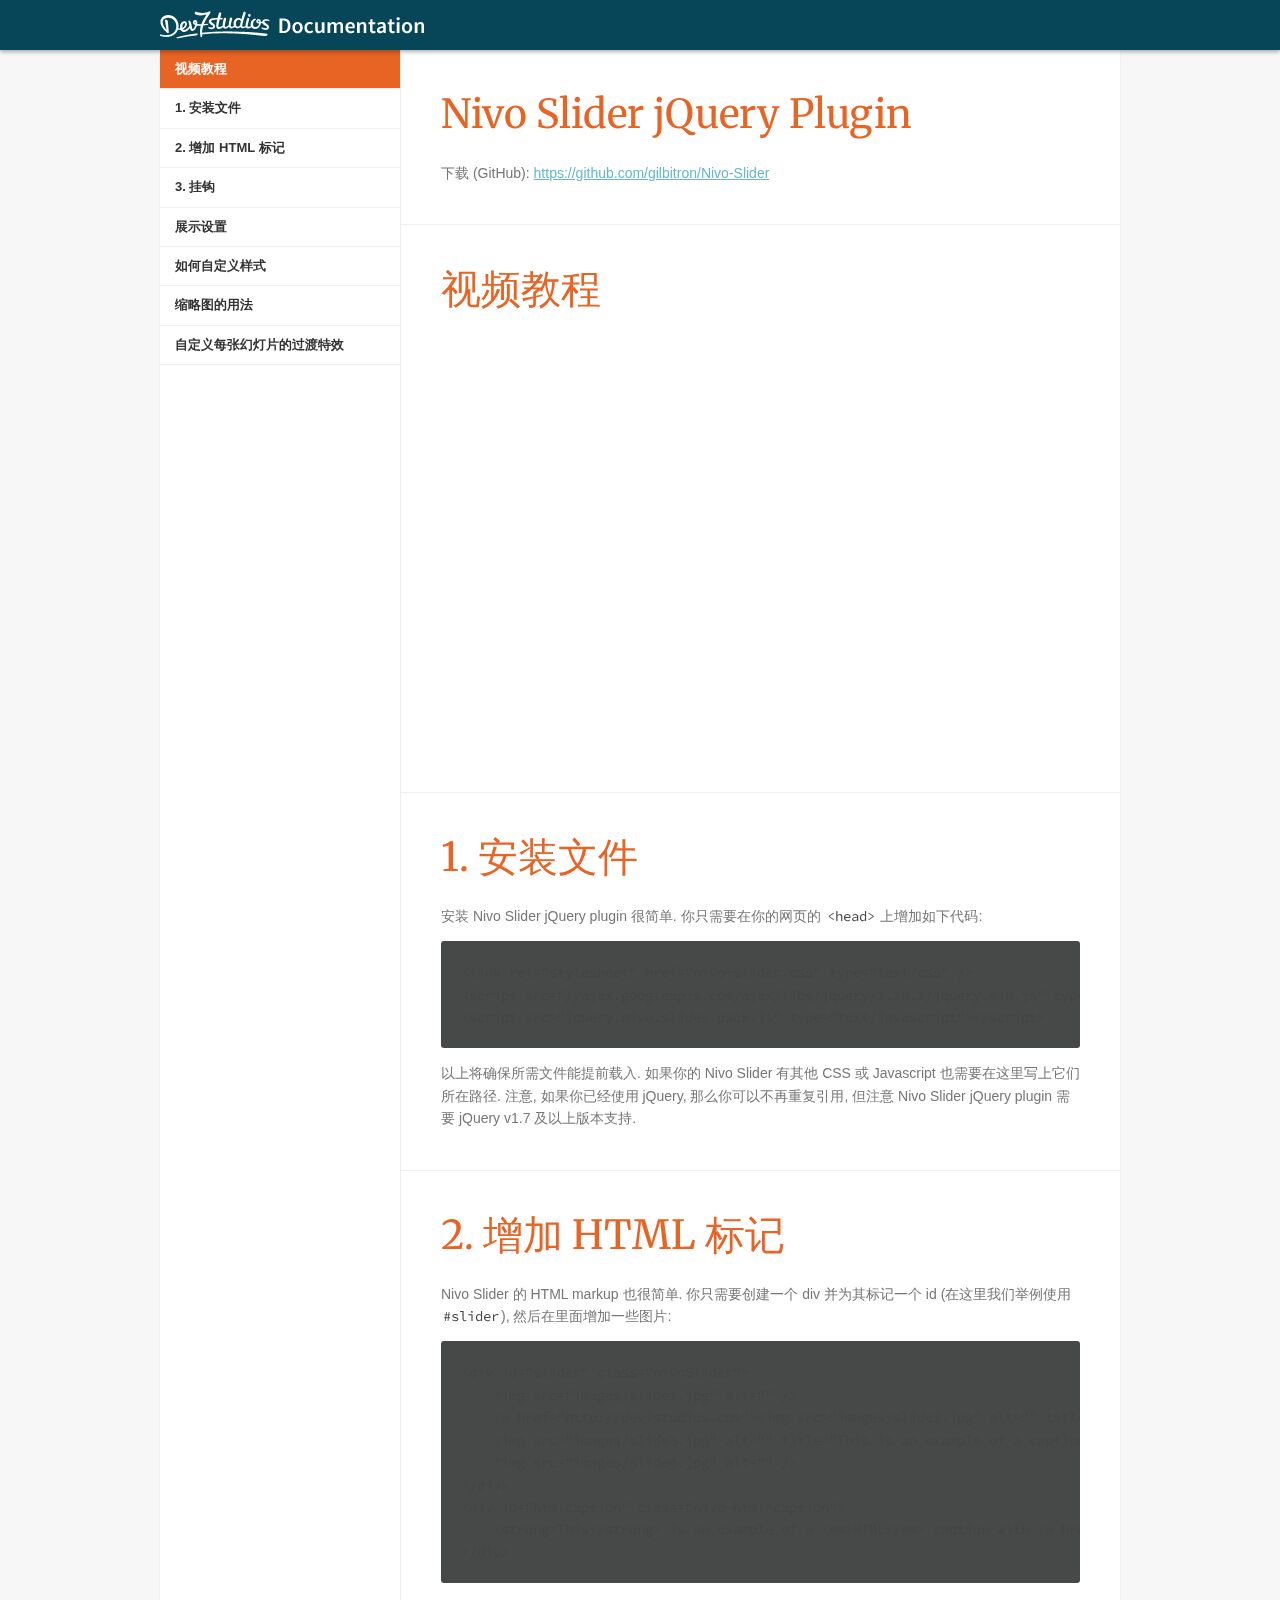
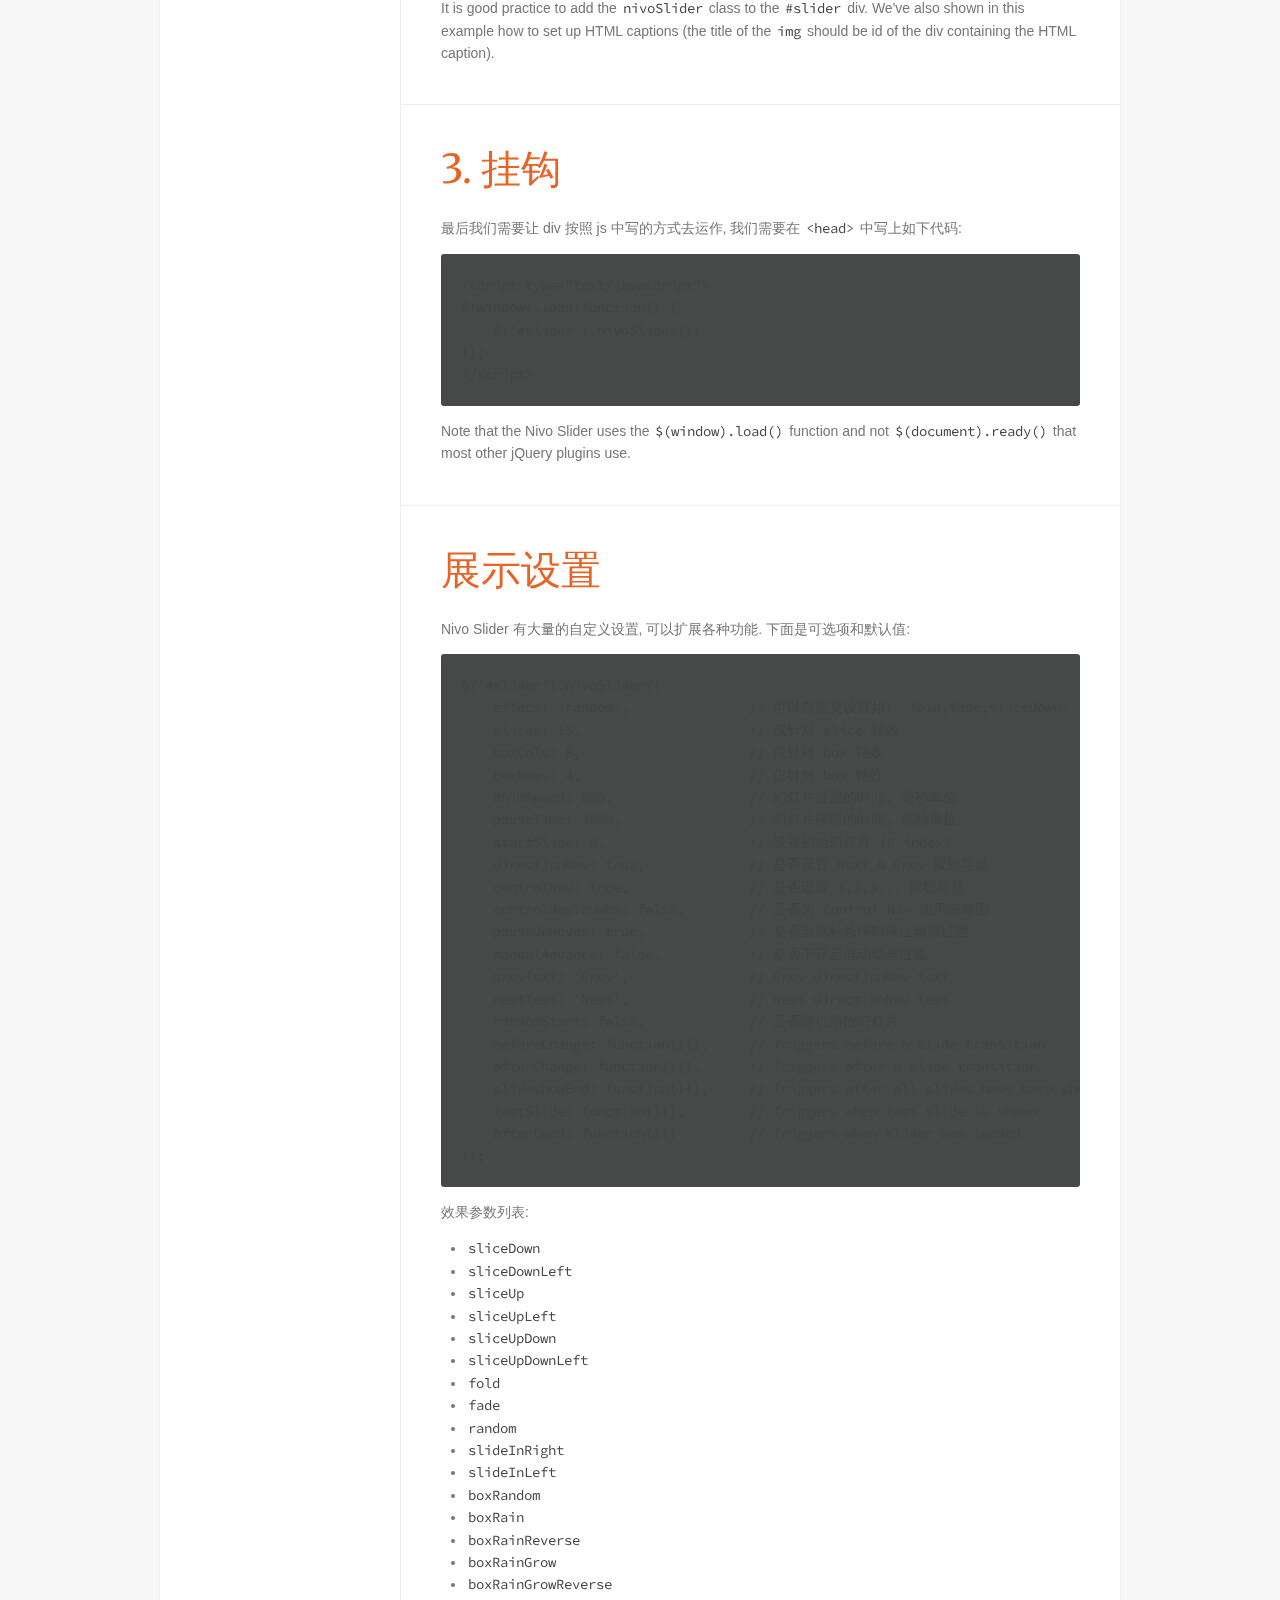
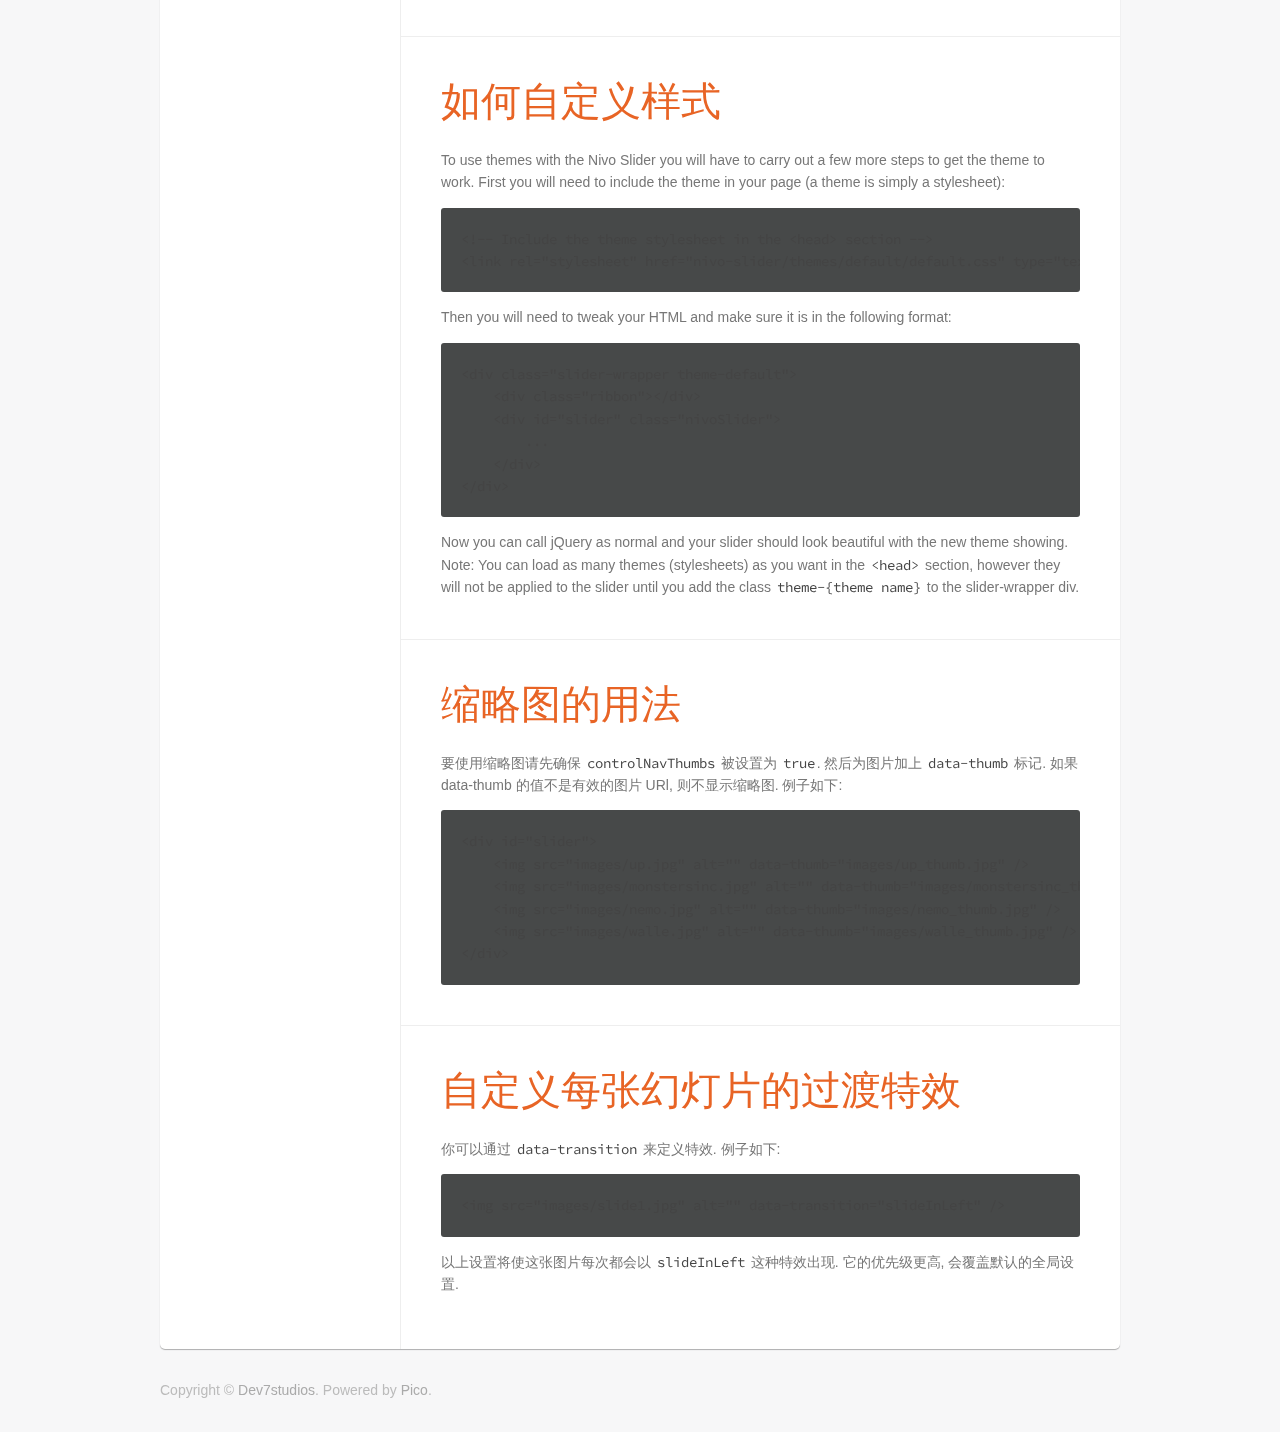
==== doc-nivo-slider/index.html @ c04336ac "doc-nivo-slider 正式发布" ====
<!DOCTYPE html>
<html lang="en" class="no-js">
<head>
	<meta charset="utf-8" />
	
	<title>Nivo Slider 文档 | Dev7studios </title>
	<meta name="viewport" content="width=device-width">
	
	<link rel="stylesheet" href="//fonts.googleapis.com/css?family=Merriweather" type="text/css" />
	<link rel="stylesheet" href="//fonts.googleapis.com/css?family=Source+Code+Pro:400,500,700" type="text/css" />
	<link rel="stylesheet" href="css/dropit.css" type="text/css" />
	<link rel="stylesheet" href="//yandex.st/highlightjs/7.3/styles/rainbow.min.css" type="text/css" />
	<link rel="stylesheet" href="css/style.css" type="text/css" />

	<script src="js/modernizr-2.6.1.min.js"></script>

</head>
<body>
	<header id="header">
		<div class="inner clearfix">
			<h1><a href="#">Nivo Slider Documentation</a></h1>
			<!-- <ul class="nav">
				<li><a href="#">WordPress Plugins</a>
					<ul>
																																																																								<li><a href="http://docs.dev7studios.com/wordpress-plugins/caroufredsel">carouFredSel</a></li>
																							<li><a href="http://docs.dev7studios.com/wordpress-plugins/closed-beta">Closed Beta</a></li>
																							<li><a href="http://docs.dev7studios.com/wordpress-plugins/troubleshooting">WordPress Plugin Troubleshooting Guide</a></li>
																							<li><a href="http://docs.dev7studios.com/wordpress-plugins/custom-emails">Custom Emails</a></li>
																							<li><a href="http://docs.dev7studios.com/wordpress-plugins/showcase">Showcase</a></li>
																							<li><a href="http://docs.dev7studios.com/wordpress-plugins/social-sharing-booster">Social Sharing Booster</a></li>
																							<li><a href="http://docs.dev7studios.com/wordpress-plugins/media-manager-plus">Media Manager Plus</a></li>
																							<li><a href="http://docs.dev7studios.com/wordpress-plugins/nivo-lightbox">Nivo Lightbox</a></li>
																							<li><a href="http://docs.dev7studios.com/wordpress-plugins/ideal-image-slider">Ideal Image Slider</a></li>
																							<li><a href="http://docs.dev7studios.com/wordpress-plugins/nivo-slider">Nivo Slider</a></li>
																</ul>
				</li>
			</ul>
			<ul class="nav">
				<li><a href="#">jQuery Plugins</a>
					<ul>
																	<li><a href="http://docs.dev7studios.com/jquery-plugins/caroufredsel">carouFredSel</a></li>
																							<li><a href="http://docs.dev7studios.com/jquery-plugins/caroufredsel-advanced">carouFredSel Advanced</a></li>
																							<li><a href="http://docs.dev7studios.com/jquery-plugins/nivo-lightbox">Nivo Lightbox</a></li>
																							<li><a href="http://docs.dev7studios.com/jquery-plugins/nivo-slider">Nivo Slider</a></li>
																																																																																																																																									</ul>
				</li>
			</ul> -->
		</div>
	</header>

	<section id="content">
		<div class="inner clearfix">
			<div class="main-content">
				<h1>Nivo Slider jQuery Plugin</h1>

<p>下载 (GitHub): <a href="https://github.com/gilbitron/Nivo-Slider">https://github.com/gilbitron/Nivo-Slider</a></p>

<h2>视频教程</h2>

<p><iframe src="http://www.youtube.com/embed/2XwWri6Xi2s?rel=0&amp;hd=1" height="394" width="700" allowfullscreen="" frameborder="0"></iframe></p>

<h2>1. 安装文件</h2>

<p>安装 Nivo Slider jQuery plugin 很简单. 你只需要在你的网页的 <code>&lt;head&gt;</code> 上增加如下代码: </p>

<pre><code>&lt;link rel="stylesheet" href="nivo-slider.css" type="text/css" /&gt;
&lt;script src="//ajax.googleapis.com/ajax/libs/jquery/1.10.1/jquery.min.js" type="text/javascript"&gt;&lt;/script&gt;
&lt;script src="jquery.nivo.slider.pack.js" type="text/javascript"&gt;&lt;/script&gt;
</code></pre>

<p>以上将确保所需文件能提前载入. 如果你的 Nivo Slider 有其他 CSS 或 Javascript 也需要在这里写上它们所在路径. 注意, 如果你已经使用 jQuery, 那么你可以不再重复引用, 但注意 Nivo Slider jQuery plugin 需要 jQuery v1.7 及以上版本支持.</p>

<h2>2. 增加 HTML 标记</h2>

<p>Nivo Slider 的 HTML markup 也很简单. 你只需要创建一个 div 并为其标记一个 id (在这里我们举例使用 <code>#slider</code>), 然后在里面增加一些图片:</p>

<pre><code>&lt;div id="slider" class="nivoSlider"&gt;
    &lt;img src="images/slide1.jpg" alt="" /&gt;
    &lt;a href="http://dev7studios.com"&gt;&lt;img src="images/slide2.jpg" alt="" title="#htmlcaption" /&gt;&lt;/a&gt;
    &lt;img src="images/slide3.jpg" alt="" title="This is an example of a caption" /&gt;
    &lt;img src="images/slide4.jpg" alt="" /&gt;
&lt;/div&gt;
&lt;div id="htmlcaption" class="nivo-html-caption"&gt;
    &lt;strong&gt;This&lt;/strong&gt; is an example of a &lt;em&gt;HTML&lt;/em&gt; caption with &lt;a href="#"&gt;a link&lt;/a&gt;.
&lt;/div&gt;
</code></pre>

<p>It is good practice to add the <code>nivoSlider</code> class to the <code>#slider</code> div. We've also shown in this example how to set up
HTML captions (the title of the <code>img</code> should be id of the div containing the HTML caption).</p>

<h2>3. 挂钩</h2>

<p>最后我们需要让 div 按照 js 中写的方式去运作, 我们需要在 <code>&lt;head&gt;</code> 中写上如下代码:</p>

<pre><code>&lt;script type="text/javascript"&gt;
$(window).load(function() {
    $('#slider').nivoSlider();
});
&lt;/script&gt;
</code></pre>

<p>Note that the Nivo Slider uses the <code>$(window).load()</code> function and not <code>$(document).ready()</code> that most other jQuery plugins use.</p>

<h2>展示设置</h2>

<p>Nivo Slider 有大量的自定义设置, 可以扩展各种功能. 下面是可选项和默认值:</p>

<pre><code>$('#slider').nivoSlider({
    effect: 'random',               // 可以自定义设置如: 'fold,fade,sliceDown'
    slices: 15,                     // 仅针对 slice 特效
    boxCols: 8,                     // 仅针对 box 特效
    boxRows: 4,                     // 仅针对 box 特效
    animSpeed: 500,                 // 幻灯片过渡的时间, 毫秒单位
    pauseTime: 3000,                // 幻灯片停留的时间, 毫秒单位
    startSlide: 0,                  // 设置初始幻灯片 (0 index)
    directionNav: true,             // 是否设置 Next &amp; Prev 按钮导航
    controlNav: true,               // 是否设置 1,2,3... 按钮导航
    controlNavThumbs: false,        // 是否为 Control Nav 使用缩略图
    pauseOnHover: true,             // 是否当鼠标悬停时停止动画过渡
    manualAdvance: false,           // 是否不开启自动动画过渡
    prevText: 'Prev',               // Prev directionNav text
    nextText: 'Next',               // Next directionNav text
    randomStart: false,             // 是否随机播放幻灯片
    beforeChange: function(){},     // Triggers before a slide transition
    afterChange: function(){},      // Triggers after a slide transition
    slideshowEnd: function(){},     // Triggers after all slides have been shown
    lastSlide: function(){},        // Triggers when last slide is shown
    afterLoad: function(){}         // Triggers when slider has loaded
});
</code></pre>

<p>效果参数列表:</p>

<ul>
<li><code>sliceDown</code></li>
<li><code>sliceDownLeft</code></li>
<li><code>sliceUp</code></li>
<li><code>sliceUpLeft</code></li>
<li><code>sliceUpDown</code></li>
<li><code>sliceUpDownLeft</code></li>
<li><code>fold</code></li>
<li><code>fade</code></li>
<li><code>random</code></li>
<li><code>slideInRight</code></li>
<li><code>slideInLeft</code></li>
<li><code>boxRandom</code></li>
<li><code>boxRain</code></li>
<li><code>boxRainReverse</code></li>
<li><code>boxRainGrow</code></li>
<li><code>boxRainGrowReverse</code></li>
</ul>

<h2>如何自定义样式</h2>

<p>To use themes with the Nivo Slider you will have to carry out a few more steps to get the theme to work. First you will need to
include the theme in your page (a theme is simply a stylesheet):</p>

<pre><code>&lt;!-- Include the theme stylesheet in the &lt;head&gt; section --&gt;
&lt;link rel="stylesheet" href="nivo-slider/themes/default/default.css" type="text/css" /&gt;
</code></pre>

<p>Then you will need to tweak your HTML and make sure it is in the following format:</p>

<pre><code>&lt;div class="slider-wrapper theme-default"&gt;
    &lt;div class="ribbon"&gt;&lt;/div&gt;
    &lt;div id="slider" class="nivoSlider"&gt;
        ...
    &lt;/div&gt;
&lt;/div&gt;
</code></pre>

<p>Now you can call jQuery as normal and your slider should look beautiful with the new theme showing. Note: You can load as many themes
(stylesheets) as you want in the <code>&lt;head&gt;</code> section, however they will not be applied to the slider until you add the class
<code>theme-{theme name}</code> to the slider-wrapper div.</p>

<h2>缩略图的用法</h2>

<p>要使用缩略图请先确保 <code>controlNavThumbs</code> 被设置为 <code>true</code>. 然后为图片加上 <code>data-thumb</code> 标记. 如果 data-thumb 的值不是有效的图片 URl, 则不显示缩略图. 例子如下:</p>

<pre><code>&lt;div id="slider"&gt;
    &lt;img src="images/up.jpg" alt="" data-thumb="images/up_thumb.jpg" /&gt;
    &lt;img src="images/monstersinc.jpg" alt="" data-thumb="images/monstersinc_thumb.jpg" /&gt;
    &lt;img src="images/nemo.jpg" alt="" data-thumb="images/nemo_thumb.jpg" /&gt;
    &lt;img src="images/walle.jpg" alt="" data-thumb="images/walle_thumb.jpg" /&gt;
&lt;/div&gt;
</code></pre>

<h2>自定义每张幻灯片的过渡特效</h2>

<p>你可以通过 <code>data-transition</code> 来定义特效. 例子如下:</p>

<pre><code>&lt;img src="images/slide1.jpg" alt="" data-transition="slideInLeft" /&gt;
</code></pre>

<p>以上设置将使这张图片每次都会以 <code>slideInLeft</code> 这种特效出现. 它的优先级更高, 会覆盖默认的全局设置.</p>

			</div>
		</div>
	</section>
	
	<footer id="footer">
		<div class="inner">
			Copyright &copy; <a href="http://dev7studios.com">Dev7studios</a>. Powered by <a href="http://pico.dev7studios.com" target="_blank">Pico</a>.
		</div>
	</footer>
	
	<script src="//ajax.googleapis.com/ajax/libs/jquery/1.10.1/jquery.min.js"></script>
	<script src="//yandex.st/highlightjs/7.3/highlight.min.js"></script>
    <script src="js/jquery.scrollNav.min.js"></script>
    <script src="js/dropit.js"></script>
    <script src="js/lib.js"></script>
<!-- 这个页面来自 http://docs.dev7studios.com/jquery-plugins/nivo-slider ,
     由 iugo 将部分文字翻译为中文, 以便学习与研究.
     版权完全归原作者所有. -->    
</body>
</html>
---- doc-nivo-slider/css/dropit.css ----
/*
 * Dropit v1.0
 * http://dev7studios.com/dropit
 *
 * Copyright 2012, Dev7studios
 * Free to use and abuse under the MIT license.
 * http://www.opensource.org/licenses/mit-license.php
 */
 
/* These styles assume you are using ul and li */
.dropit {
    list-style: none;
	padding: 0;
	margin: 0;
}
.dropit .dropit-trigger { position: relative; }
.dropit .dropit-submenu {
    position: absolute;
    top: 100%;
    left: 0; /* dropdown left or right */
    z-index: 1000;
    display: none;
    min-width: 150px;
    list-style: none;
	padding: 0;
	margin: 0;
}
.dropit .dropit-open .dropit-submenu { display: block; }
---- doc-nivo-slider/css/style.css ----
/*=================================*/
/* Pico Documentor Theme
/* By: Gilbert Pellegrom
/* http: //dev7studios.com
/*=================================*/

/* Reset Styles
/*---------------------------------------------*/
html, body, div, span, applet, object, iframe,
h1, h2, h3, h4, h5, h6, p, blockquote, pre,
a, abbr, acronym, address, big, cite, code,
del, dfn, em, font, img, ins, kbd, q, s, samp,
small, strike, strong, sub, sup, tt, var,
dl, dt, dd, ol, ul, li,
fieldset, form, label, legend,
table, caption, tbody, tfoot, thead, tr, th, td {
	margin: 0;
	padding: 0;
	border: 0;
	outline: 0;
	font-weight: inherit;
	font-style: inherit;
	font-size: 100%;
	font-family: inherit;
	vertical-align: baseline;
}

body {
	line-height: 1;
	color: black;
	background: white;
}

table {
	border-collapse: separate;
	border-spacing: 0;
}

caption, th, td {
	text-align: left;
	font-weight: normal;
}

blockquote:before, blockquote:after,
q:before, q:after {
	content: "";
}

blockquote, q {
	quotes: "" "";
}

/* HTML5 tags */
header, section, footer,
aside, nav, article, figure {
	display: block;
}

/* hand cursor on clickable input elements */
label, input[type=button], input[type=submit], button {
	cursor: pointer;
}

/* make buttons play nice in IE:	 
		www.viget.com/inspire/styling-the-button-element-in-internet-explorer/ */
button {
	width: auto;
	overflow: visible;
}

/* Sharper Thumbnails */
img {
	-ms-interpolation-mode: bicubic;
}

/* Input Styles
/*---------------------------------------------*/
input,
textarea,
select {
	padding: 5px;
	font: 400 1em Verdana, Sans-serif;
	color: #666;
	background: #fff;
	border: 1px solid #999999;
	margin: 0 0 1em 0;
}

input:focus,
textarea:focus,
select:focus {
	color: #000;
	background: #fff;
	border: 1px solid #666666;
}

/* Main Styles
/*---------------------------------------------*/
body {
	font: 14px/1.6em Helvetica, Arial, Helvetica, sans-serif;
	color: #777;
	background: #F7F7F8;
	padding-top: 50px;
}

a, a:visited {
	color: #66B6CD;
	text-decoration: underline;
}

a:hover, a:active {
	color: #074659;
}

h1, h2, h3, h4, h5, h6 {
	color: #000;
	line-height: 1.2em;
	margin-bottom: 0.6em;
}

h1, h2 {
	font-family: "Merriweather", Georgia, serif;
	font-weight: 400;
	color: #E86425;
	font-size: 40px;
}

h3 {
	font-family: "proxima-nova", "Helvetica Neue", Arial, sans-serif;
	font-weight: 300;
	font-size: 28px;
	color: #074659;
	margin-top: 1em;
}

p {
	margin-bottom: 1em;
}

ol, ul {
	padding-left: 25px;
	margin-bottom: 1em;
}

b, strong {
	color: #333;
	font-weight: bold;
}

i, em {
	font-style: italic;
}

u {
	text-decoration: underline;
}

abbr, acronym {
	cursor: help;
	border-bottom: 0.1em dotted;
}

td, td img {
	vertical-align: top;
}

sub {
	vertical-align: sub;
	font-size: smaller;
}

sup {
	vertical-align: super;
	font-size: smaller;
}

code {
	font-family: "Source Code Pro", "Courier New", Courier, monospace;
	font-weight: 400;
	color: #444;
	padding: 0px 2px;
}
pre {
	background: #474949;
	margin-bottom: 1em;
	overflow: auto;
	padding: 20px;
	border-radius: 3px;
}
pre code { padding: 0; }

blockquote {
	font-style: italic;
	margin: 0 0 1em 0;
	padding-left: 25px;
}

.bad { color: #C01D1D; }
.good { color: #5EAD12; }

img {
	max-width: 100%;
	height: auto;
}

iframe { 
	max-width: 100%; 
	margin-bottom: 1em;
}

/* Structure Styles
/*---------------------------------------------*/
.inner {
	width: 960px;
	margin: 0 auto;
}

#header {
	position: fixed;
	top: 0;
	z-index: 2;
	width: 100%;
	height: 50px;
	line-height: 50px;
	background: #074659;
	color: #afe1da;
	color: #fff;
	-webkit-box-shadow: 0px 2px 4px rgba(0,0,0,0.3);
	   -moz-box-shadow: 0px 2px 4px rgba(0,0,0,0.3);
	        box-shadow: 0px 2px 4px rgba(0,0,0,0.3);
}
#header a { 
	color: #fff; 
	text-decoration: none;
}
#header a:hover { color: #E86425; }
#header h1 { 
	font-size: 20px;
	font-weight: bold;
	margin: 0; 
	float: left;
}
#header h1 a {
	display: block;
	background: url(logo.png) no-repeat;
	width: 264px;
	height: 50px;
	text-indent: -9999px;
}
#header .nav {
	float: right;
	list-style: none;
	margin: 0;
	padding: 0;
	height: 50px;
}
#header .nav li { height: 50px; }
#header .nav a {
	font-weight: bold;
	font-size: 13px;
	display: block;
	padding: 0 15px;
}
#header .nav ul {
	background: #1C596D;
	left: auto;
	right: 0;
	min-width: 200px;
	box-shadow: 0 2px 5px rgba(0,0,0,0.3);
}
#header .nav ul li a {
	padding: 0 15px;
	margin: 0;
	border-top: 1px solid #2F6E81;
	font-weight: normal;
	text-overflow: ellipsis;
	white-space: nowrap;
	overflow: hidden;
}
#header .nav ul li a:hover {
	background: #E86425;
	color: #fff;
}
#header .nav .dropit-trigger > a {
	position: relative;
	z-index: 9999;
}
#header .nav .dropit-trigger > a:hover,
#header .nav .dropit-open > a {
	background: #1C596D;
	color: #fff;
}

#content .inner {
	background: #fff;
	border-radius: 0 0 5px 5px;
	-webkit-box-shadow: 0px 1px 1px rgba(0,0,0,0.3);
	   -moz-box-shadow: 0px 1px 1px rgba(0,0,0,0.3);
	        box-shadow: 0px 1px 1px rgba(0,0,0,0.3);
}
.scroll-nav {
	position: fixed;
	top: 50px;
	z-index: 1;
	width: 240px;
	overflow: auto;
}
.scroll-nav .scroll-nav-list {
	list-style: none;
	margin: 0;
	padding: 0;
}
.scroll-nav a {
	display: block;
	color: #333;
	text-decoration: none;
	font-size: 13px;
	font-weight: bold;
	padding: 8px 15px;
	border-bottom: 1px solid #eee;
}
.scroll-nav a:hover {
	background: #f5f5f5;
}
.scroll-nav .active a {
	background: #E86425;
	color: #fff;
}
#content .main-content {
	padding: 0 40px 40px 40px;
	margin: 0;
}
#content .main-content h2 {
	padding: 40px 40px 0 40px;
	margin: 40px -40px 0.6em -40px;
	border-top: 1px solid #eee;
}
#content .main-content h2:first-child {
	margin-top: 0;
	border-top: 0;
}
#content .main-content h2 + h3 { margin: 0 0 1em 0; }
#content .main-content h1 {
	padding-top: 40px;
}

#footer {
	padding: 30px 0;
	color: #bbb;
}
#footer a { 
	color: #aaa; 
	text-decoration: none;
}
#footer a:hover { color: #333; }

.has-sidebar #content .main-content { 
	margin: 0 0 0 240px;
	border-left: 1px solid #eee;
}

@media screen and (max-width:980px) {
	.inner { width: 90%; }
}
@media screen and (max-width:650px) {
	#header .nav,
	.scroll-nav { display: none; }
	.has-sidebar #content .main-content { 
		margin-left: 0;
		border-left: 0;
	}
}
@media screen and (max-width:480px) {
	.inner { width: 80%; }
	#content .inner { width: 100%; }
}

/* Misc Styles
/*---------------------------------------------*/
.clearfix:before,
.clearfix:after {
    content: " ";
    display: table;
}
.clearfix:after {
    clear: both;
}
.clearfix {
    *zoom: 1;
}
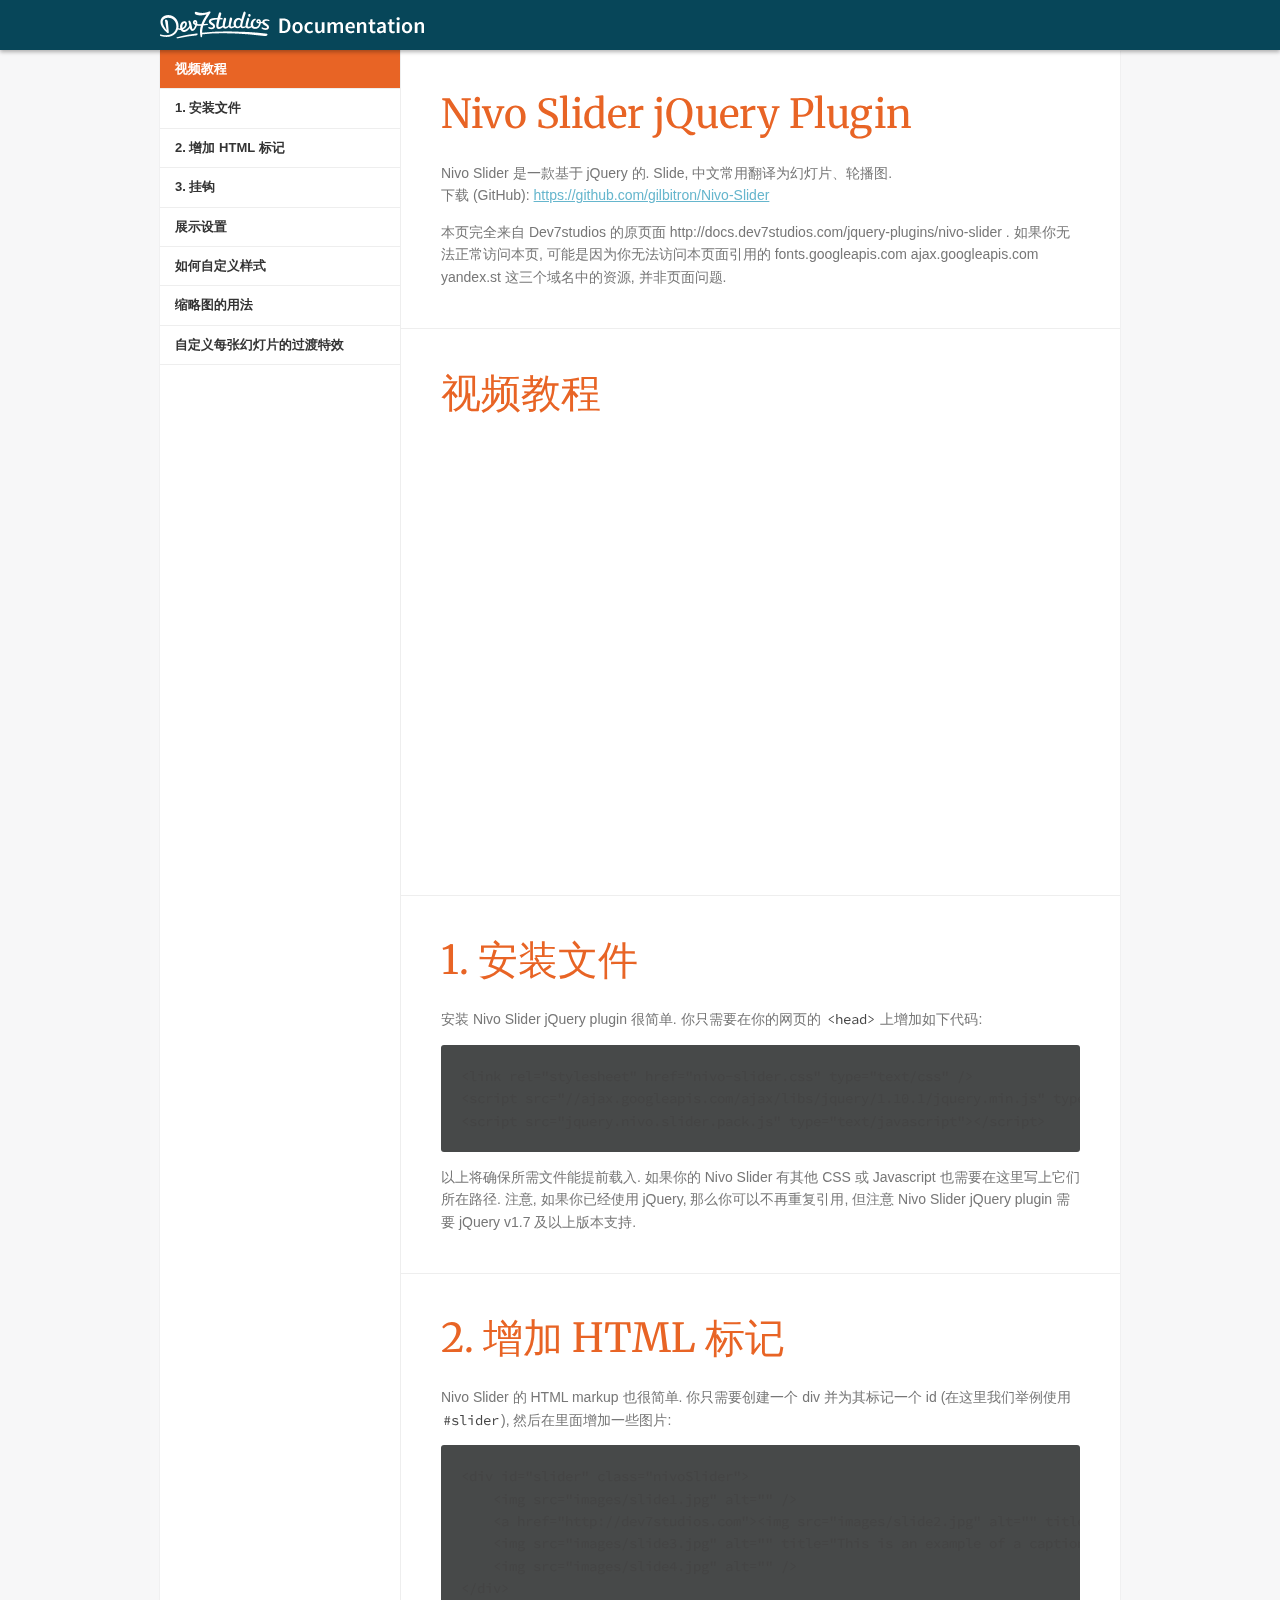
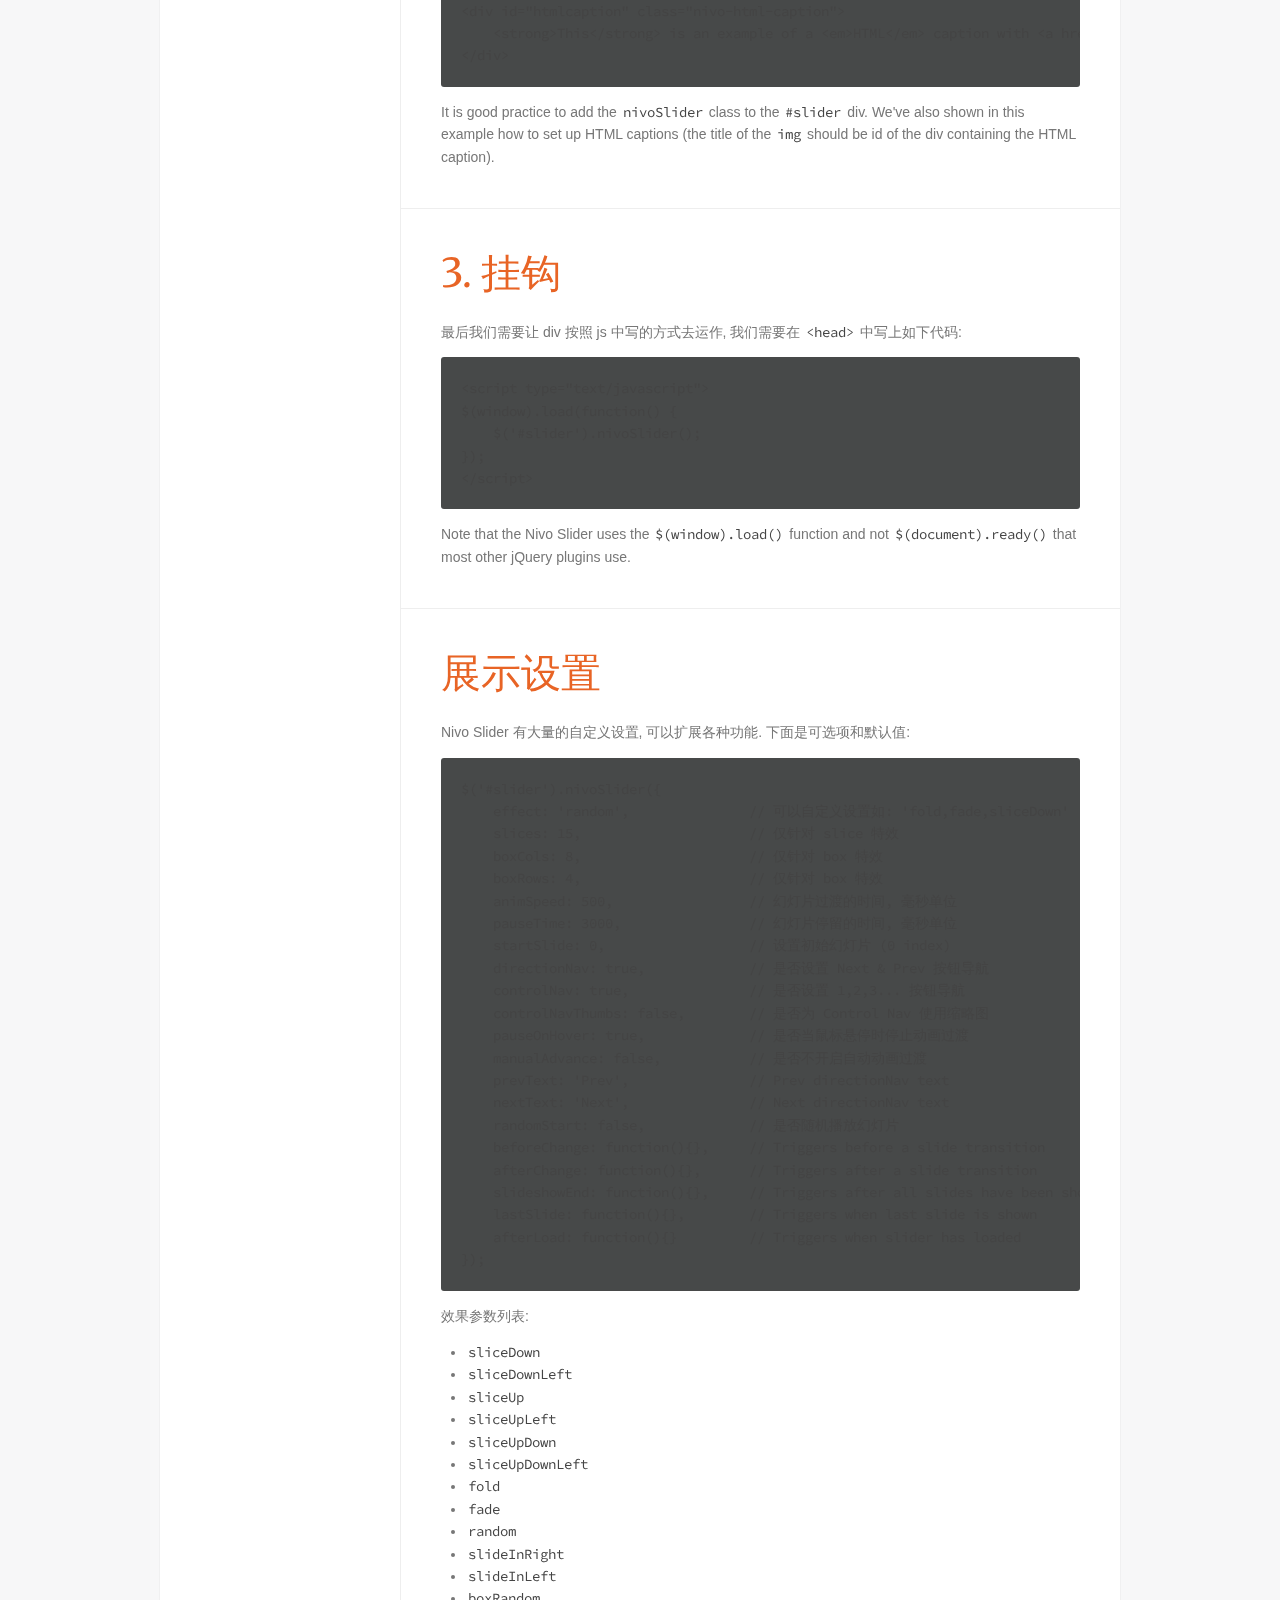
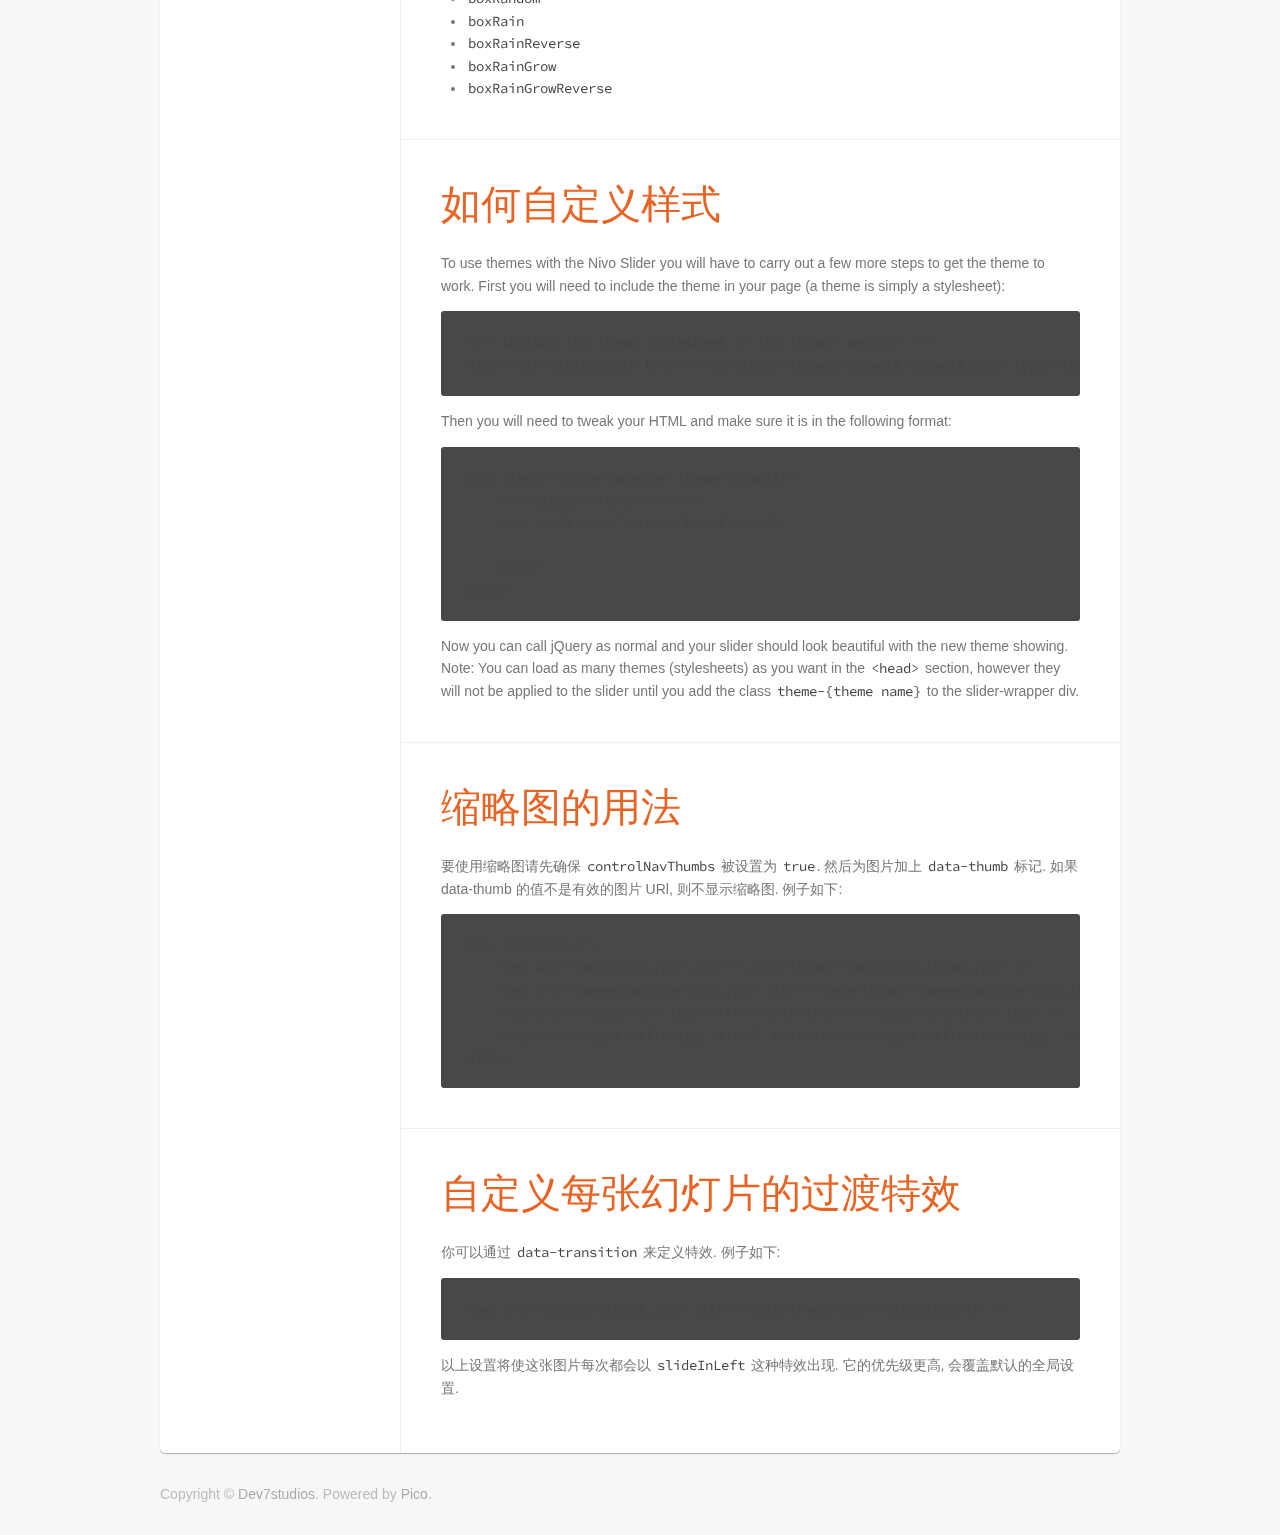
==== commit ad657720: "修正了 https 问题, 增加了介绍" ====
--- a/doc-nivo-slider/index.html
+++ b/doc-nivo-slider/index.html
@@ -54,11 +54,12 @@
 			<div class="main-content">
 				<h1>Nivo Slider jQuery Plugin</h1>
 
-<p>下载 (GitHub): <a href="https://github.com/gilbitron/Nivo-Slider">https://github.com/gilbitron/Nivo-Slider</a></p>
+<p>Nivo Slider 是一款基于 jQuery 的. Slide, 中文常用翻译为幻灯片、轮播图.<br />下载 (GitHub): <a href="https://github.com/gilbitron/Nivo-Slider">https://github.com/gilbitron/Nivo-Slider</a></p>
+<p>本页完全来自 Dev7studios 的原页面 http://docs.dev7studios.com/jquery-plugins/nivo-slider . 如果你无法正常访问本页, 可能是因为你无法访问本页面引用的 fonts.googleapis.com ajax.googleapis.com yandex.st 这三个域名中的资源, 并非页面问题.</p>
 
 <h2>视频教程</h2>
 
-<p><iframe src="http://www.youtube.com/embed/2XwWri6Xi2s?rel=0&amp;hd=1" height="394" width="700" allowfullscreen="" frameborder="0"></iframe></p>
+<p><iframe src="//www.youtube.com/embed/2XwWri6Xi2s?rel=0&amp;hd=1" height="394" width="700" allowfullscreen="" frameborder="0"></iframe></p>
 
 <h2>1. 安装文件</h2>
 
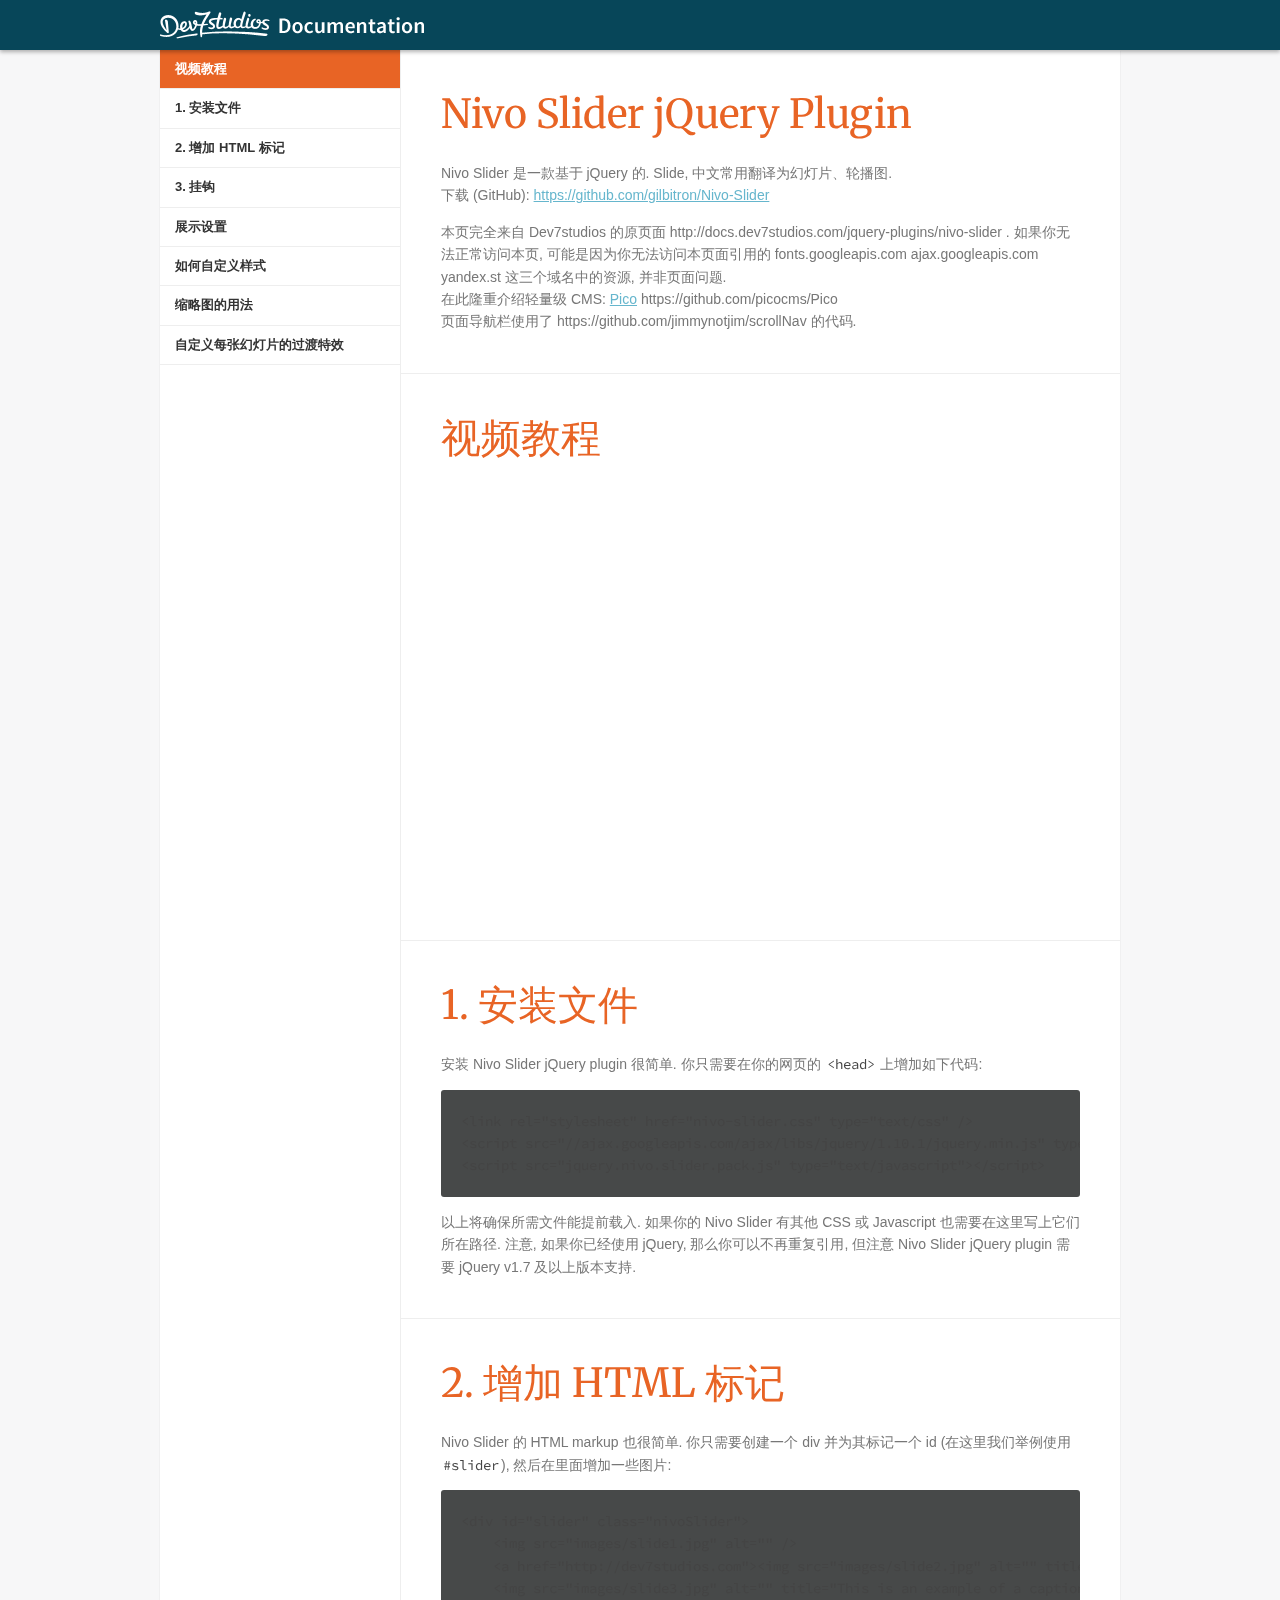
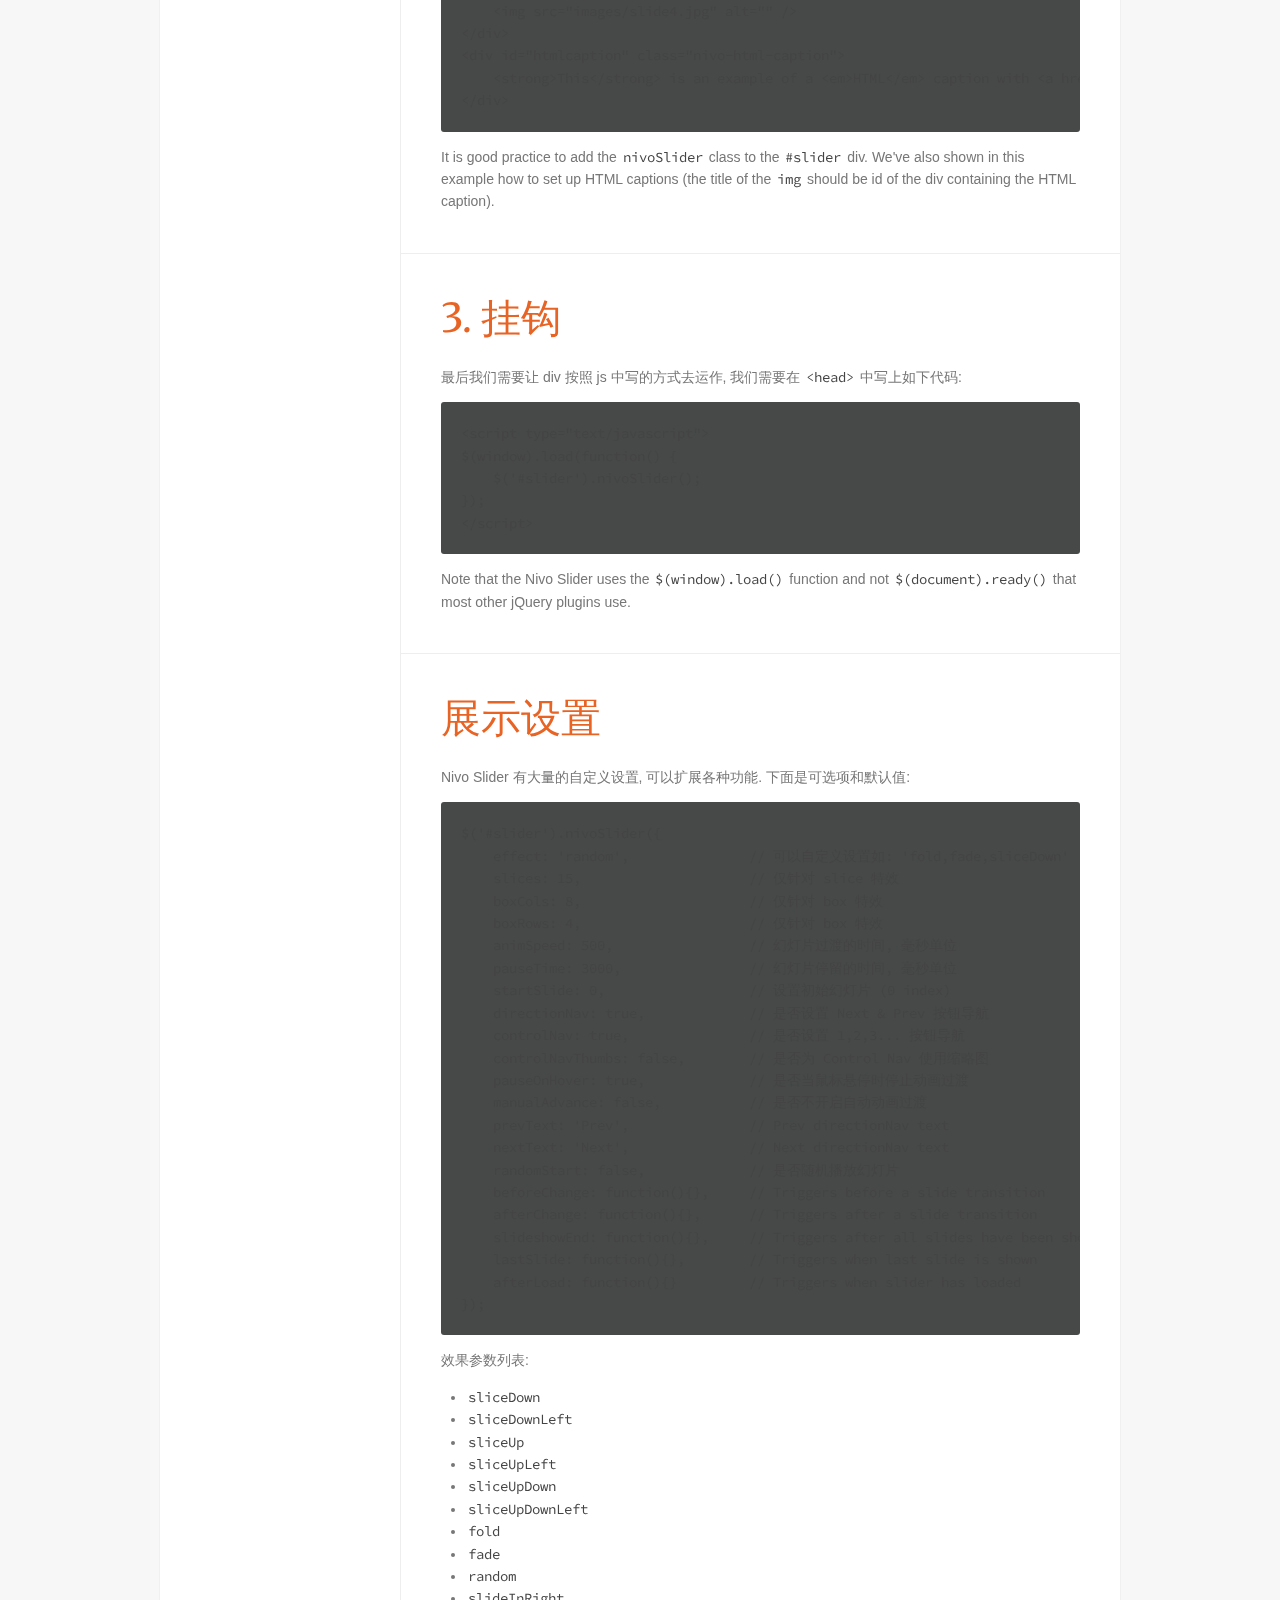
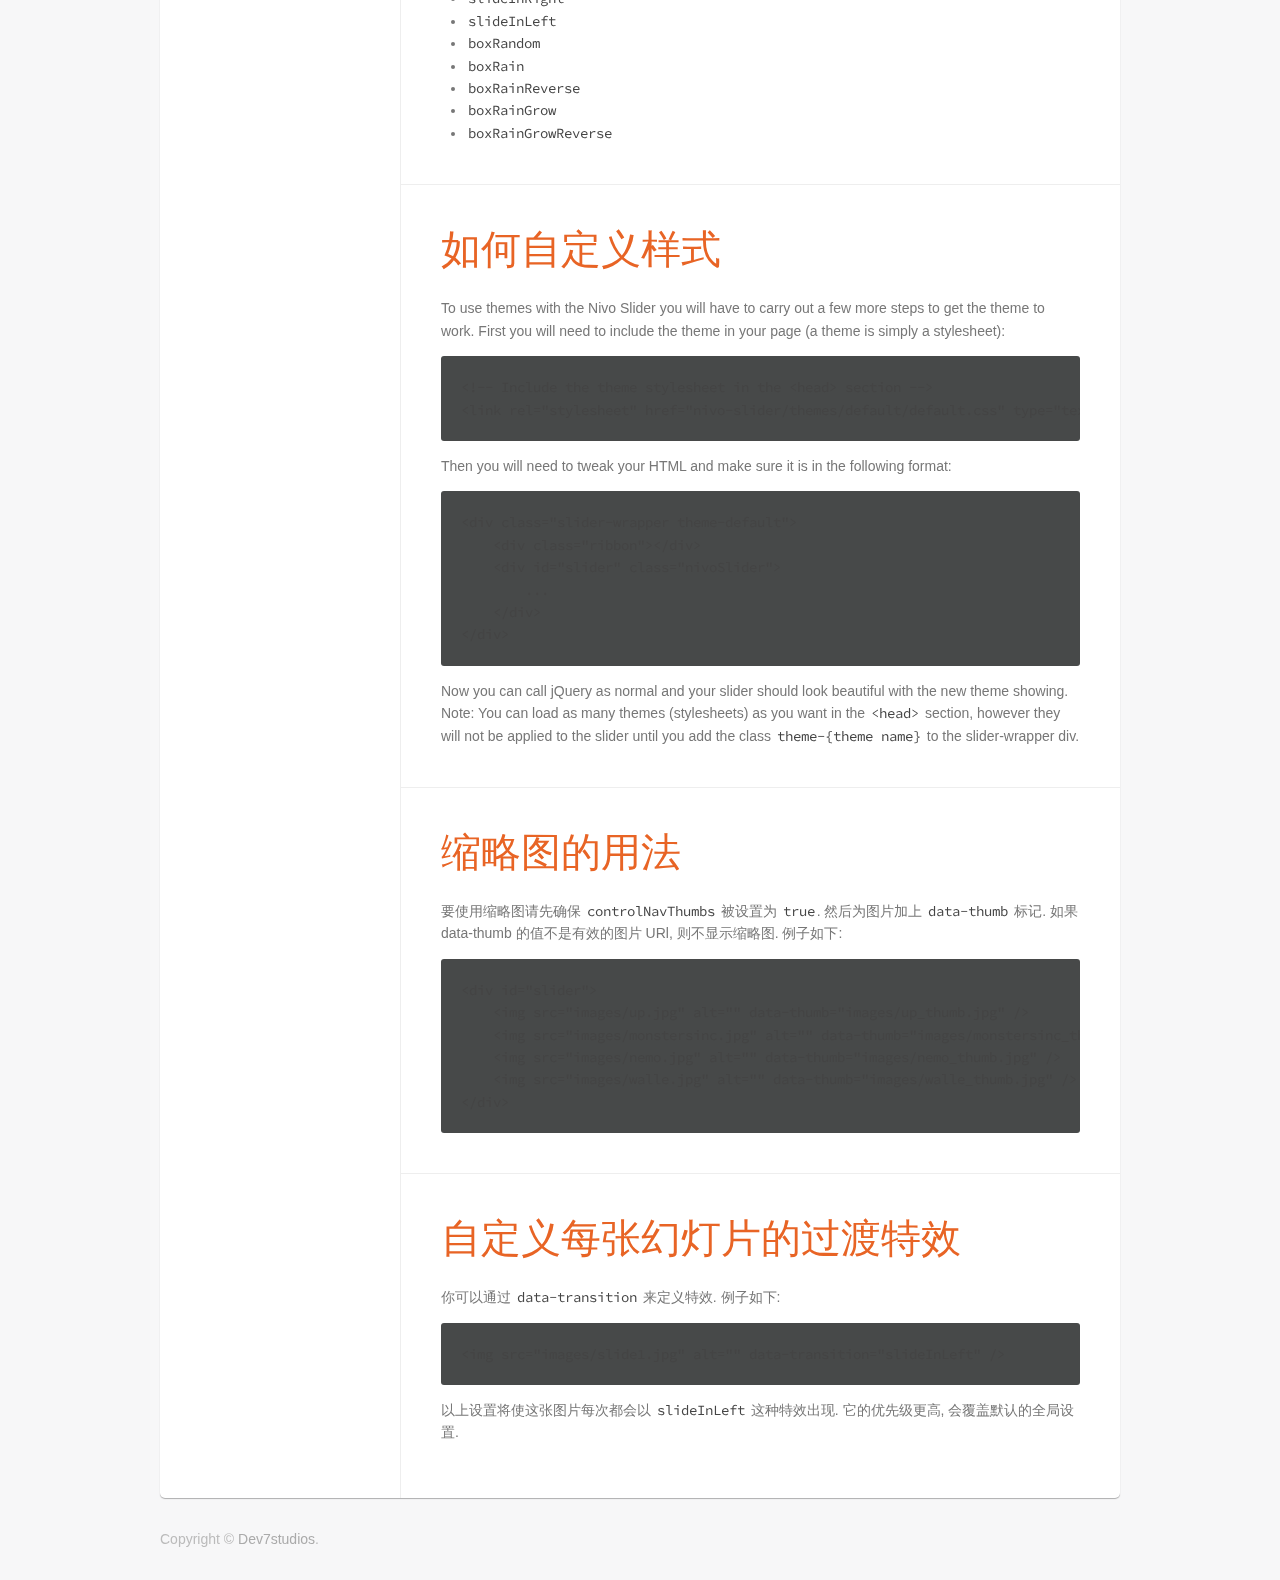
==== commit 933a7c67: "更新一些认识" ====
--- a/doc-nivo-slider/index.html
+++ b/doc-nivo-slider/index.html
@@ -55,7 +55,7 @@
 				<h1>Nivo Slider jQuery Plugin</h1>
 
 <p>Nivo Slider 是一款基于 jQuery 的. Slide, 中文常用翻译为幻灯片、轮播图.<br />下载 (GitHub): <a href="https://github.com/gilbitron/Nivo-Slider">https://github.com/gilbitron/Nivo-Slider</a></p>
-<p>本页完全来自 Dev7studios 的原页面 http://docs.dev7studios.com/jquery-plugins/nivo-slider . 如果你无法正常访问本页, 可能是因为你无法访问本页面引用的 fonts.googleapis.com ajax.googleapis.com yandex.st 这三个域名中的资源, 并非页面问题.</p>
+<p>本页完全来自 Dev7studios 的原页面 http://docs.dev7studios.com/jquery-plugins/nivo-slider . 如果你无法正常访问本页, 可能是因为你无法访问本页面引用的 fonts.googleapis.com ajax.googleapis.com yandex.st 这三个域名中的资源, 并非页面问题.<br />在此隆重介绍轻量级 CMS: <a href="https://github.com/picocms/Pico">Pico</a> https://github.com/picocms/Pico<br />页面导航栏使用了 https://github.com/jimmynotjim/scrollNav 的代码.</p>
 
 <h2>视频教程</h2>
 
@@ -202,7 +202,7 @@
 	
 	<footer id="footer">
 		<div class="inner">
-			Copyright &copy; <a href="http://dev7studios.com">Dev7studios</a>. Powered by <a href="http://pico.dev7studios.com" target="_blank">Pico</a>.
+			Copyright &copy; <a href="http://dev7studios.com">Dev7studios</a>.
 		</div>
 	</footer>
 	
